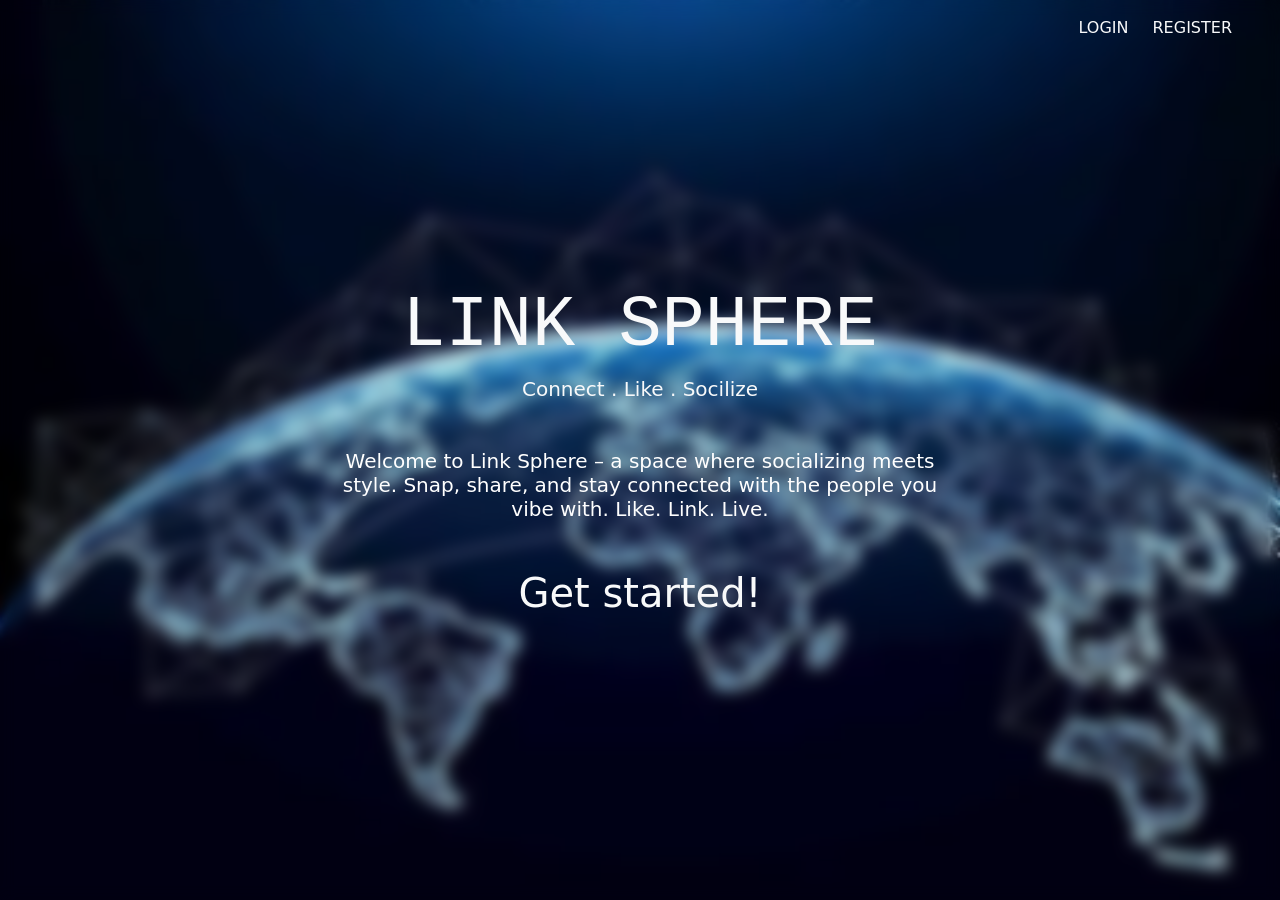
==== landing_page/index.html @ 04b540a8 "added pages" ====
<!DOCTYPE html>
<html lang="en">
<head>
    <meta charset="UTF-8">
    <meta name="viewport" content="width=device-width, initial-scale=1.0">
    <title>Link Sphere</title>
    <link rel="stylesheet" href="./style.css">
    <link href="https://cdn.jsdelivr.net/npm/bootstrap@5.3.7/dist/css/bootstrap.min.css" rel="stylesheet" integrity="sha384-LN+7fdVzj6u52u30Kp6M/trliBMCMKTyK833zpbD+pXdCLuTusPj697FH4R/5mcr" crossorigin="anonymous">

</head>
<body>
    <!-- nav section  -->
     <nav>
        <div class=" nav-link d-flex justify-content-end">
            <a class="link-light  link-underline-opacity-0 me-4 mt-3"   href="/sign_in/">LOGIN</a>
            <a class="link-light  link-underline-opacity-0 me-5 mt-3"   href="/sign_up/">REGISTER</a>
        </div>
     </nav>
     <!-- nav section ends -->

     <!-- hero section starts -->
    
        <div class=" position-absolute top-50 start-50 translate-middle text-center">
            <h1 class=" heading text-light display-2 fw-light">LINK SPHERE</h1>
            <P class="text-light display-6 fs-5">Connect . Like . Socilize</P>
            <P class="text-white display-6 fs-5 fw-normal mt-5 mb-5">Welcome to Link Sphere – a space where socializing meets style. Snap, share, and stay connected with the people you vibe with. Like. Link. Live.</P>
            <div class="started"> <a class="link-light link-underline-opacity-0 display-6 fw-light mt-5 "   href="/sign_up/">Get started!</a> </div>
        </div>
    
</body>
</html>
---- landing_page/style.css ----
body{
    width: 100vw;
    height: 100vh;
    background: url(./images/0a2b255daa755f06dc3d1c55ff47402b.jpg);
    background-size: cover;
    backdrop-filter: blur(8px);
    position: relative;
   
}

.heading{
    font-family: "Lucida Handwriting", "Courier New", monospace;
}

.heading:hover{
    transform: scale(1.1); 

}

.started:hover{
    transform: scale(1.1);
    color: blue;
}

.nav-link>:hover{
    transform: scale(1.1);
}
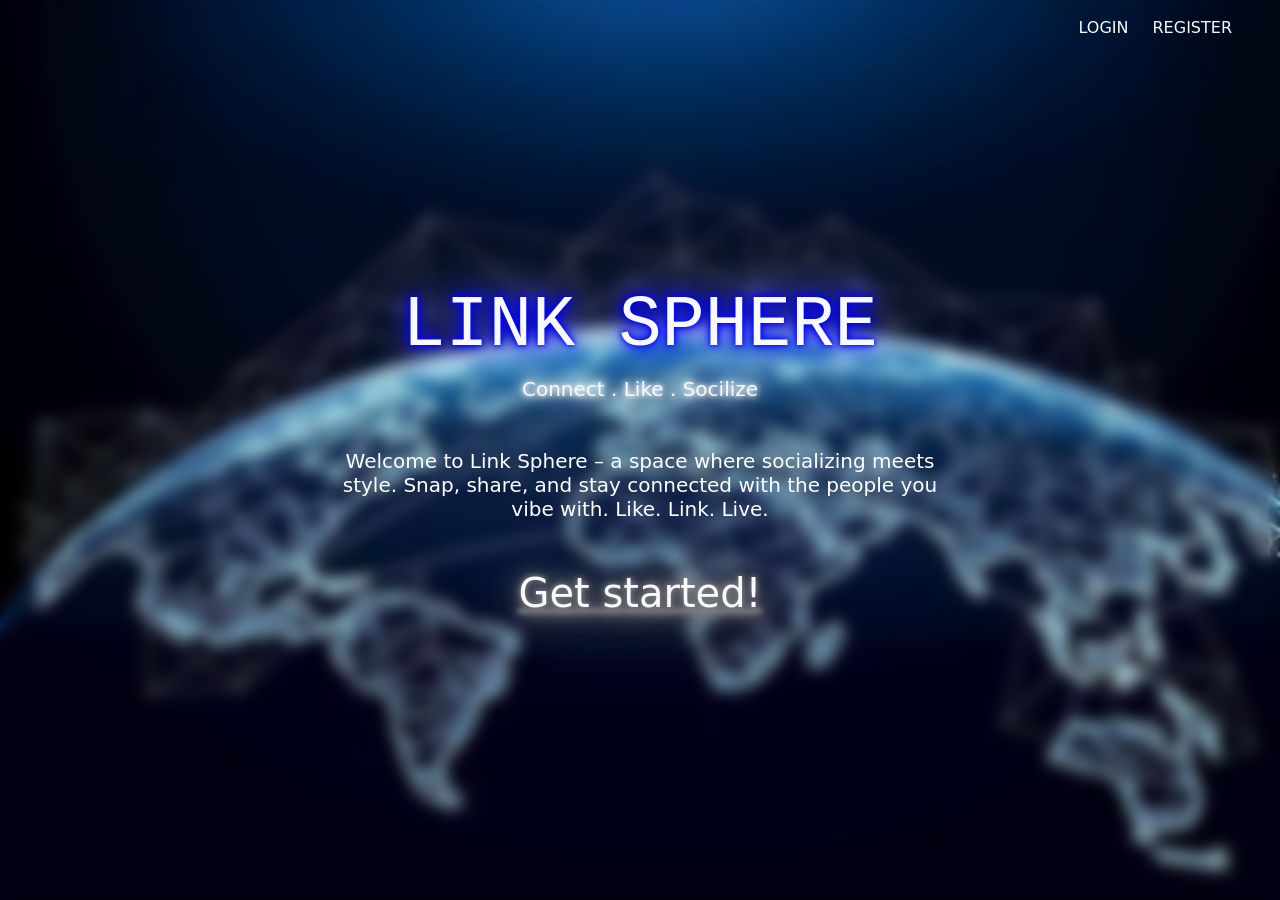
==== commit f0b332fb: "made changes" ====
--- a/landing_page/index.html
+++ b/landing_page/index.html
@@ -21,10 +21,10 @@
      <!-- hero section starts -->
     
         <div class=" position-absolute top-50 start-50 translate-middle text-center">
-            <h1 class=" heading text-light display-2 fw-light">LINK SPHERE</h1>
-            <P class="text-light display-6 fs-5">Connect . Like . Socilize</P>
+            <h1 class=" heading text-light display-2 fw-light neon-text">LINK SPHERE</h1>
+            <P class="text-light display-6 fs-5 neon-text1">Connect . Like . Socilize</P>
             <P class="text-white display-6 fs-5 fw-normal mt-5 mb-5">Welcome to Link Sphere – a space where socializing meets style. Snap, share, and stay connected with the people you vibe with. Like. Link. Live.</P>
-            <div class="started"> <a class="link-light link-underline-opacity-0 display-6 fw-light mt-5 "   href="/sign_up/">Get started!</a> </div>
+            <div class="started"> <a class="link-light link-underline-opacity-0 display-6 fw-light mt-5 neon-text2"   href="/sign_up/">Get started!</a> </div>
         </div>
     
 </body>
--- a/landing_page/style.css
+++ b/landing_page/style.css
@@ -26,3 +26,21 @@
     transform: scale(1.1);
 }
 
+.neon-text {
+    font-size: 4rem;
+    color: #fff;
+    text-shadow: 0 0 5px blue, 0 0 10px blue, 0 0 20px blue, 0 0 40px blue, 0 0 80px white;
+    /* animation: glow 1.5s infinite alternate; */
+}
+
+.neon-text1{
+    font-size: 4rem;
+    color: #fff;
+    text-shadow: 0 0 5px white, 0 0 10px white, 0 0 20px white, 0 0 40px white, 0 0 80px white;
+}
+
+.neon-text2{
+    font-size: 4rem;
+    color: grey;
+    text-shadow: 0 0 5px grey, 0 0 10px grey, 0 0 20px grey, 0 0 40px grey, 0 0 80px grey;
+}
